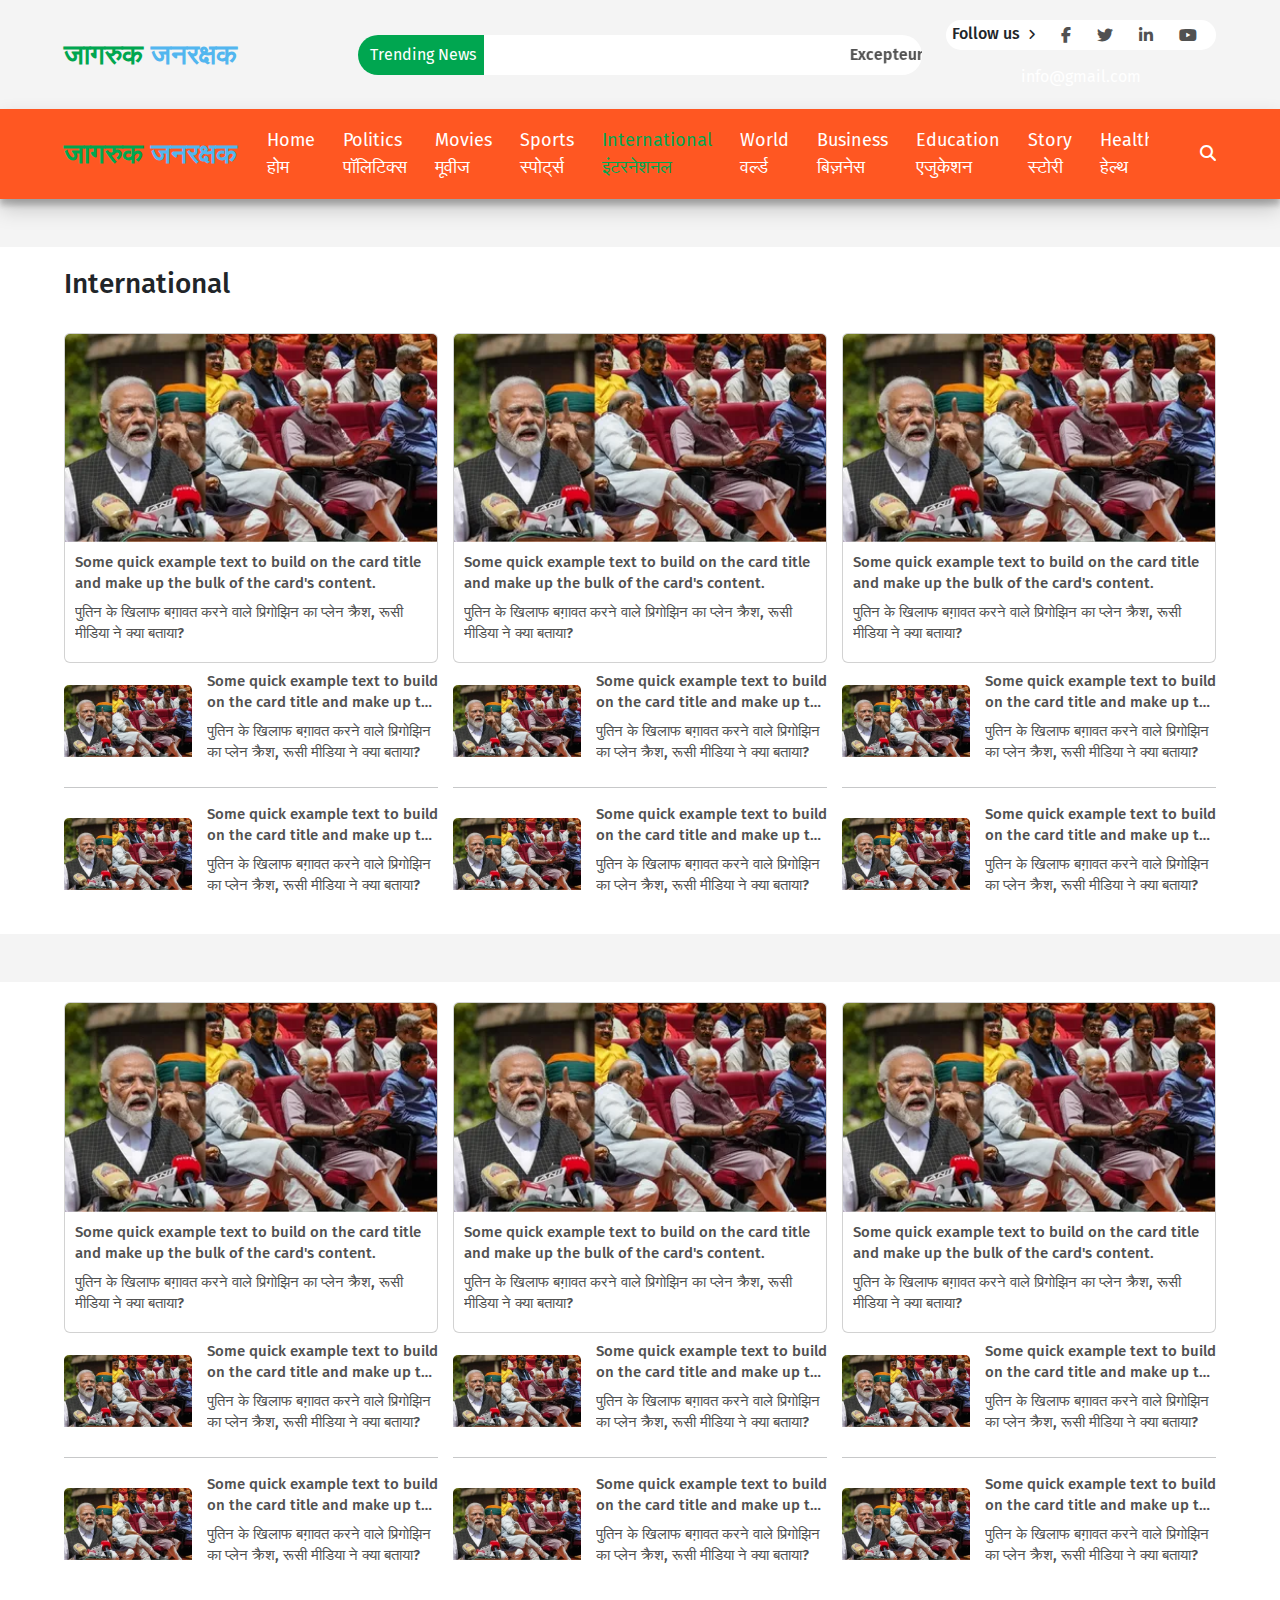
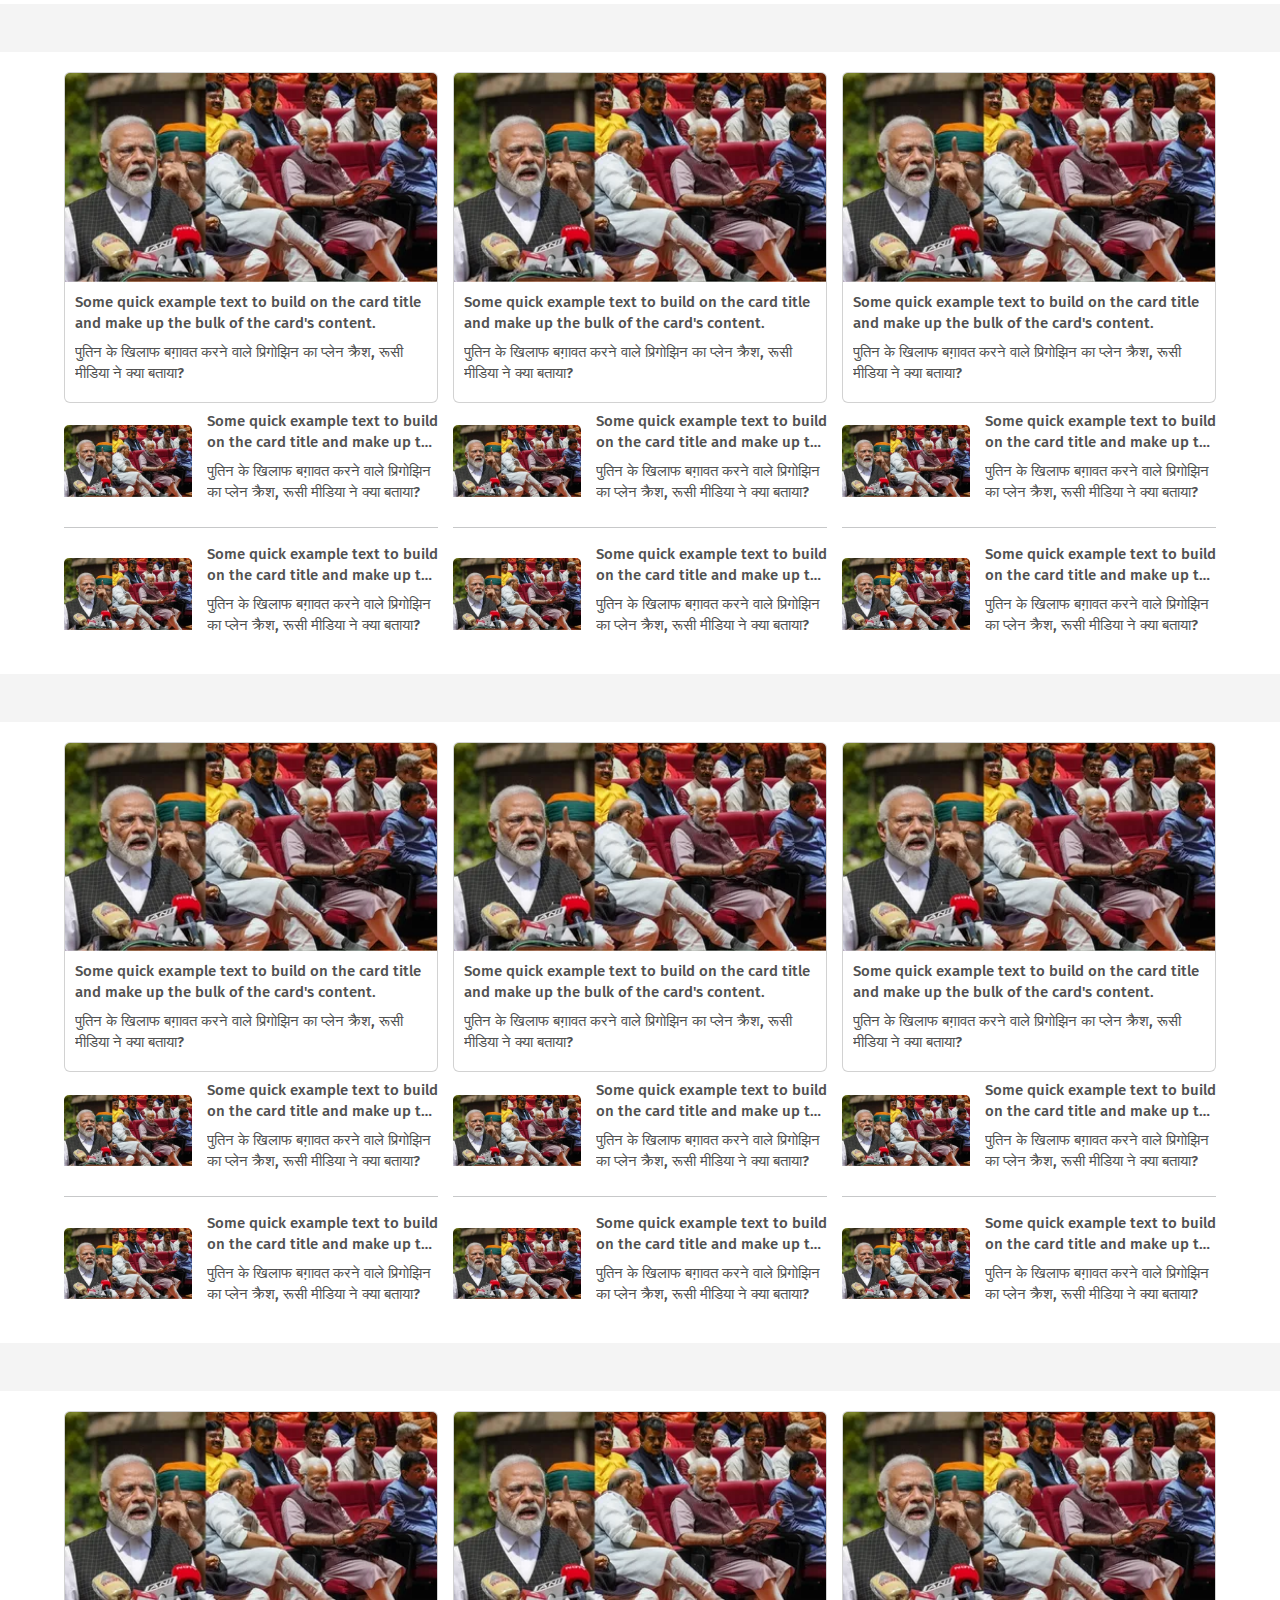
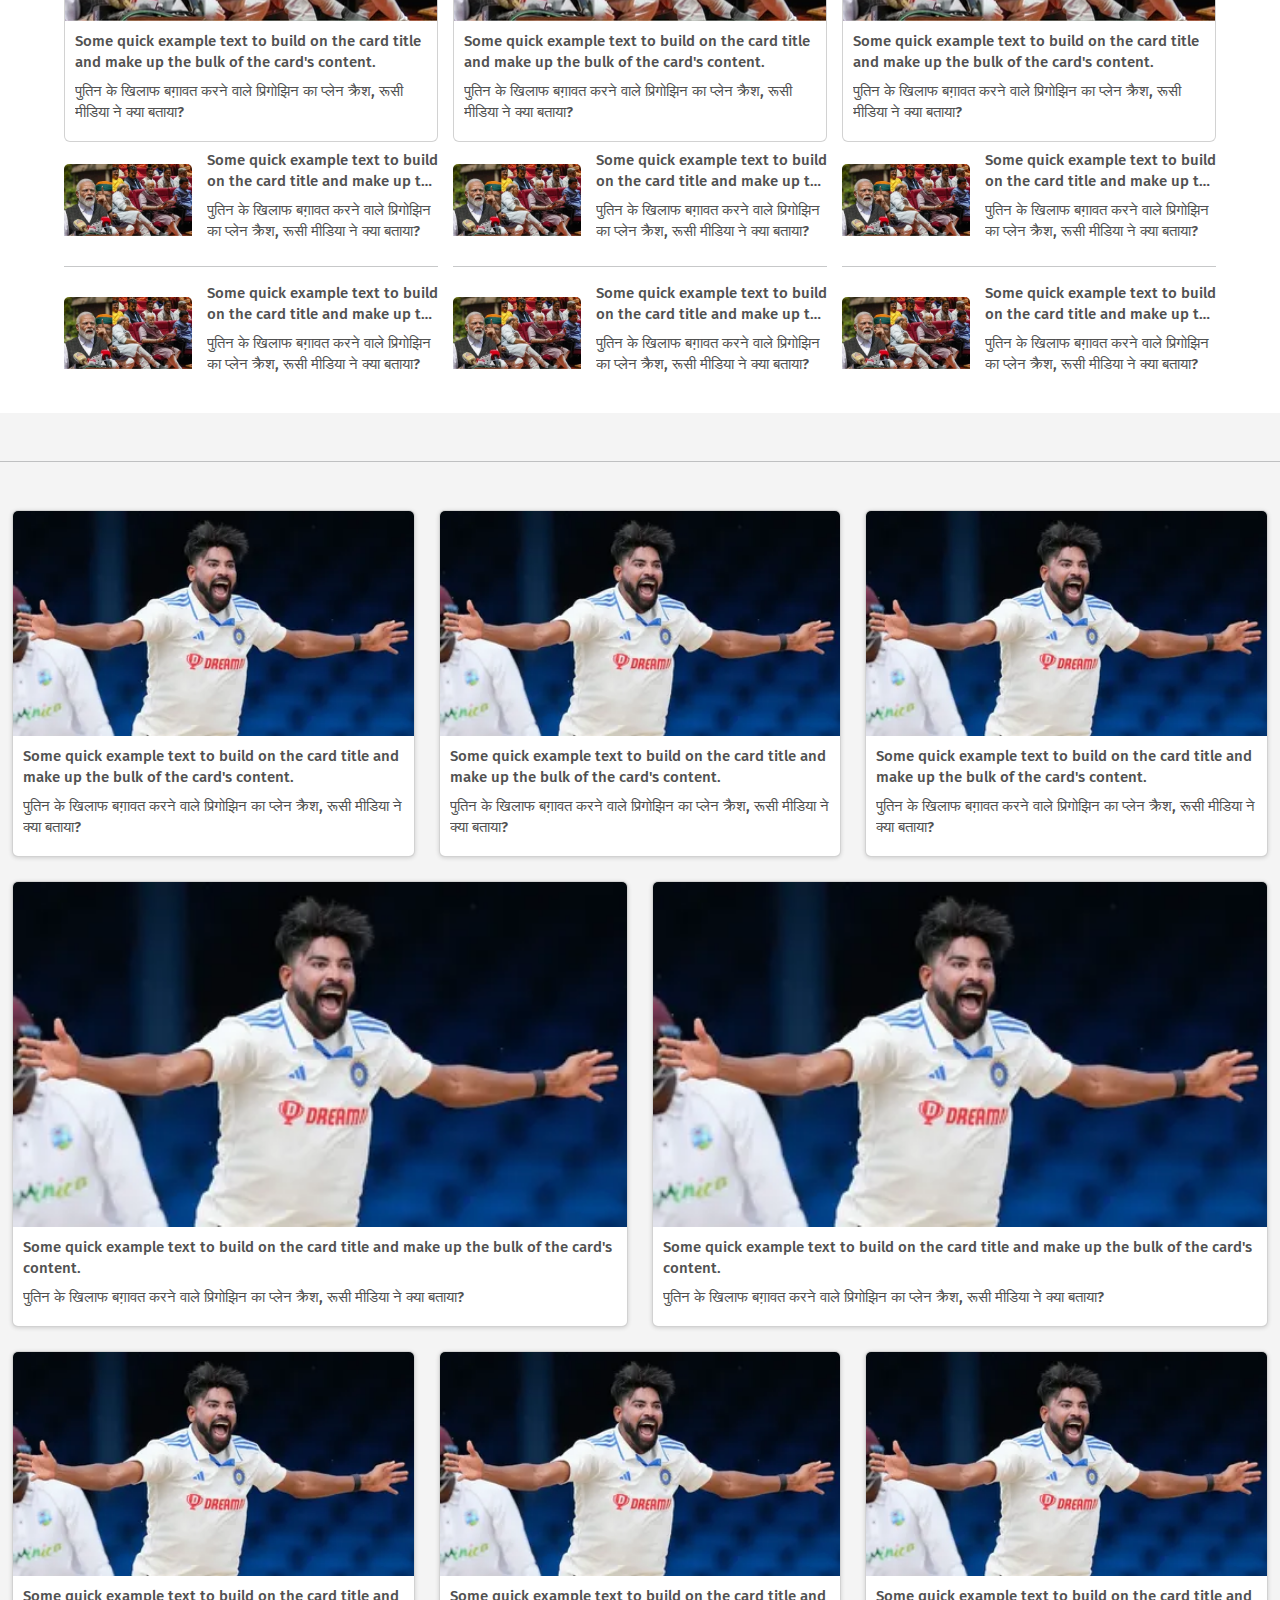
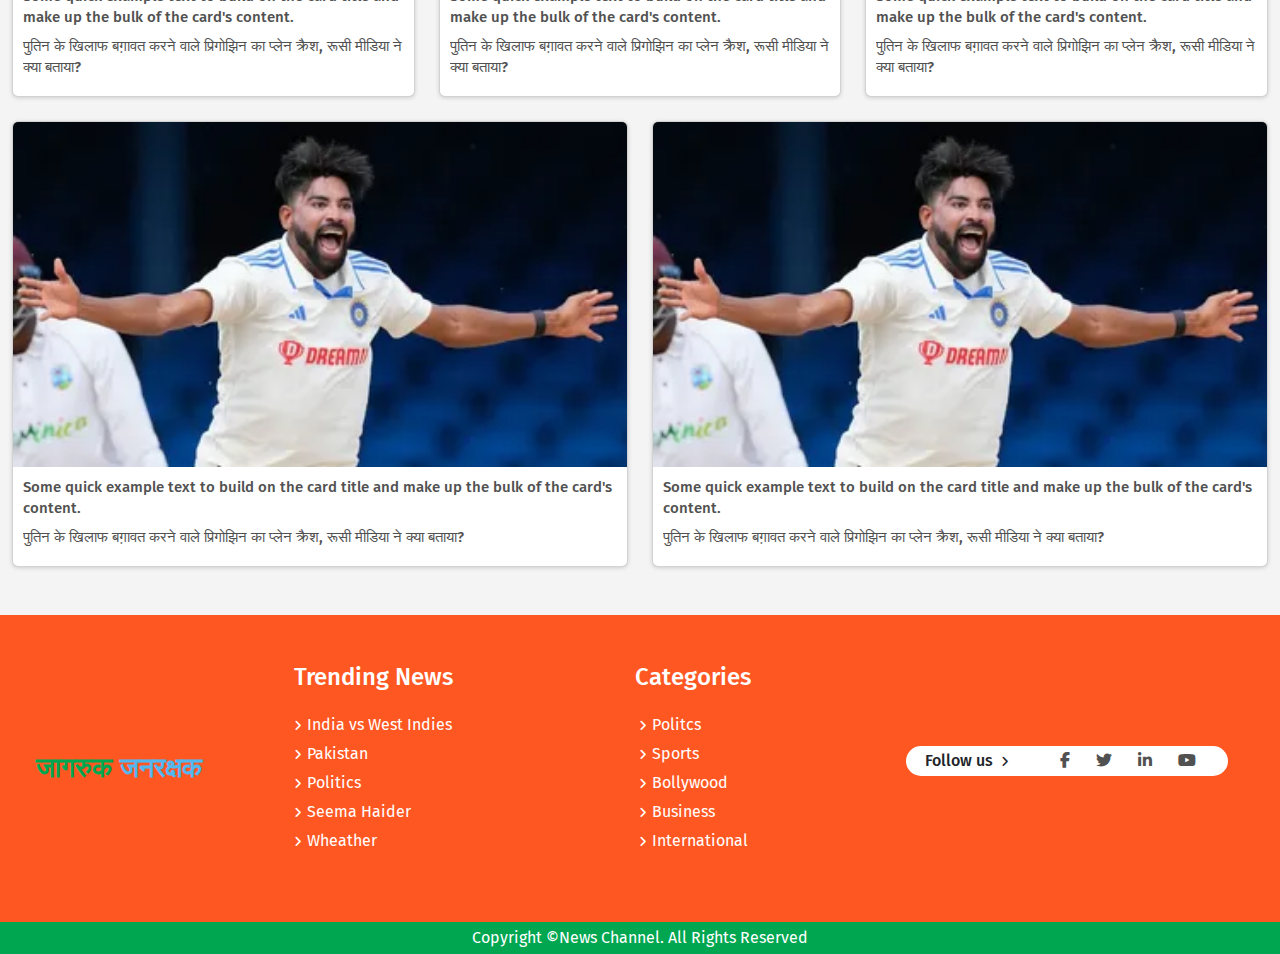
==== international/index.html @ 3f6443ce "first" ====
<!DOCTYPE html>
<html lang="en">
<head>
    <meta charset="UTF-8">
    <meta name="viewport" content="width=device-width, initial-scale=1.0">
    <title>Politics</title>

    <!-- Bootstrap CDN -->
    <link href="https://cdn.jsdelivr.net/npm/bootstrap@5.0.2/dist/css/bootstrap.min.css" rel="stylesheet">

    <!-- Fontawsome CDN -->
    <link rel="stylesheet" href="https://cdnjs.cloudflare.com/ajax/libs/font-awesome/6.4.0/css/all.min.css">

    <!-- Swipper CDN -->
    <link rel="stylesheet" href="https://unpkg.com/swiper@8.4.7/swiper-bundle.min.css">

    <link rel="stylesheet"
        href="https://fonts.googleapis.com/css2?family=Material+Symbols+Outlined:opsz,wght,FILL,GRAD@48,400,0,0" />

    <!-- Custome css -->
    <link rel="stylesheet" href="../css/style.css">
    <link rel="stylesheet" href="../css/responsive.css">
    <link rel="stylesheet" href="../css/project.css">
</head>
<body>
    <section class="upper-header-section d-none d-sm-block">
        <div class="container">
            <div class="row d-flex align-items-center">
                <div class="col-sm-6 col-lg-3">
                    <div class="news-logo ">
                        <!-- <a href="../index.html"><img src="../img/logo.webp" alt="logo"></a> -->
                        <a href="../index.html" class="d-flex"><h3 class="me-2" style="color: #00a650; font-weight: 900;">जागरुक</h3>
                            <h3 style="color: #52b6ef; font-weight: 900;">जनरक्षक</h3></a>
                    </div>
                </div>
                <div class="col-lg-6 d-none d-lg-block">
                    <div class="trending-news">
                        <div class="d-flex justify-content-between align-items-center breaking-news bg-white">
                            <div
                                class="d-flex flex-row flex-grow-1 flex-fill justify-content-center py-2 text-white px-1 news">
                                <span class="d-flex align-items-center">&nbsp;Trending News</span>
                            </div>

                            <marquee class="news-scroll" behavior="scroll" direction="left" onmouseover="this.stop();"
                                onmouseout="this.start();"> <a href="#">Excepteur sint occaecat cupidatat non proident,
                                    sunt in culpa qui officia deserunt mollit anim id est laborum. </a> <span
                                    class="dot"></span> <a href="#">Lorem ipsum dolor sit amet, consectetur adipiscing
                                    elit, sed do eiusmod tempor incididunt ut </a> <span class="dot"></span> <a
                                    href="#">Duis aute irure dolor in reprehenderit in voluptate velit esse </a>
                            </marquee>
                        </div>
                    </div>
                </div>
                <div class="col-sm-6 col-lg-3 text-center mt-4 mt-sm-0">
                    <div class="social-connect">
                        <h6>Follow us</h6>
                        <ul class="social-network p-0 list-unstyled">
                            <li><a href="#"><i class="fab fa-facebook-f"></i></a></li>
                            <li><a href="#"><i class="fab fa-twitter"></i></a></li>
                            <li><a href="#"><i class="fab fa-linkedin-in"></i></a></li>
                            <li><a href="#"><i class="fab fa-youtube"></i></a></li>
                        </ul>
                    </div>
                    <div class="contact-email">
                        <a href="#">info@gmail.com</a>
                    </div>
                </div>
            </div>
        </div>
    </section>

    <section class="navbar-section header-scrolled">
        <nav class="navbar navbar-expand-sm navbar-light py-1">
            <div class="container">
                <a class="navbar-brand news-logo d-flex" href="../index.html"><h3 class="me-2" style="color: #00a650; font-weight: 900;">जागरुक</h3>
                    <h3 style="color: #52b6ef; font-weight: 900;">जनरक्षक</h3></a>
                <div class="button-search">
                    <div class="search d-block d-sm-none me-4">
                        <i class="fa-solid fa-magnifying-glass"></i>
                    </div>
                    <button class="navbar-toggler" type="button" data-bs-toggle="collapse"
                        data-bs-target="#navbarSupportedContent" aria-controls="navbarSupportedContent"
                        aria-expanded="false" aria-label="Toggle navigation">
                        <i class="fa-solid fa-bars menu" id="menu" style="color: white;"></i>
                        <i class="fa-solid fa-xmark" id="cross" style="color: white; display: none;"></i>
                    </button>
                </div>
                <div class="collapse navbar-collapse overflow-hidden" id="navbarSupportedContent">
                    <ul class="navbar-nav me-sm-auto mb-2 mb-lg-0 align-items-center">
                        <li class="nav-item">
                            <a class="nav-link" aria-current="page" href="../index.html">Home <span>होम</span></a>
                        </li>
                        <li class="nav-item">
                            <a class="nav-link" href="../politics/index.html">Politics <span>पॉलिटिक्स</span></a>
                        </li>
                        <li class="nav-item">
                            <a class="nav-link" href="#">Movies <span>मूवीज</span></a>
                        </li>
                        <li class="nav-item">
                            <a class="nav-link" href="#">Sports <span>स्पोर्ट्स</span></a>
                        </li>
                        <li class="nav-item">
                            <a class="nav-link active" href="#">International <span>इंटरनेशनल </span></a>
                        </li>
                        <li class="nav-item">
                            <a class="nav-link" href="#">World <span>वर्ल्ड</span></a>
                        </li>
                        <li class="nav-item">
                            <a class="nav-link" href="#">Business <span>बिज़नेस</span></a>
                        </li>
                        <li class="nav-item">
                            <a class="nav-link" href="#">Education <span>एजुकेशन</span></a>
                        </li>
                        <li class="nav-item">
                            <a class="nav-link" href="#">Story <span>स्टोरी</span></a>
                        </li>
                        <li class="nav-item">
                            <a class="nav-link" href="#">Health <span>हेल्थ</span></a>
                        </li>
                    </ul>
                    <div class="search d-sm-block d-none">
                        <i class="fa-solid fa-magnifying-glass"></i>
                    </div>
                </div>
            </div>
        </nav>
        <div class="trending-news d-lg-none">
            <div class="d-flex justify-content-between align-items-center breaking-news bg-white">
                <div class="d-flex flex-row flex-grow-1 flex-fill justify-content-center py-2 text-white px-1 news">
                    <span class="d-flex align-items-center ms-0">&nbsp;Trending News</span>
                </div>

                <marquee class="news-scroll" behavior="scroll" direction="left" onmouseover="this.stop();"
                    onmouseout="this.start();"> <a href="#">Excepteur sint occaecat cupidatat non proident,
                        sunt in culpa qui officia deserunt mollit anim id est laborum. </a> <span class="dot"></span> <a
                        href="#">Lorem ipsum dolor sit amet, consectetur adipiscing
                        elit, sed do eiusmod tempor incididunt ut </a> <span class="dot"></span> <a href="#">Duis aute
                        irure dolor in reprehenderit in voluptate velit esse </a>
                </marquee>
            </div>
        </div>
    </section>

    <section class="trending-section my-5">
        <div class="container">
            <div class="row">
                <div class="col-12 mb-4 d-flex justify-content-between align-items-center">
                    <h3>International</h3>
                </div>
            </div>
            <div class="row">
                <div class="parent-card d-flex flex-column flex-sm-row">
                    <div class="child-card">
                        <div class="big-card card mb-2">
                            <a href="../politics/chandrayaan-3-a-stepping-stone-rover-lander-in-good-health-to-begin-tasks-soon-isro-chief-to-jagruk-janrakshak.html"><img src="../img/1690266487387_pm_modi_(3).webp" class="card-img-top" alt="...">
                                <div class="card-body ">
                                    <p class="card-text">Some quick example text to build on the card title and make up
                                        the
                                        bulk
                                        of the card's content.</p>
                                    <p class="card-text">पुतिन के खिलाफ बग़ावत करने वाले प्रिगोझिन का प्लेन क्रैश, रूसी
                                        मीडिया ने क्या बताया?</p>
                                </div>
                            </a>
                        </div>
                        <div class="small-card card">
                            <a href="#"><img src="../img/1690266487387_pm_modi_(3).webp" class="card-img-top"
                                    alt="..."></a>
                            <a href="#">
                                <div class="mycard-body ">
                                    <p class="card-text">Some quick example text to build on the card title and make up
                                        the
                                        bulk
                                        of the card's content.</p>
                                    <p class="card-text">पुतिन के खिलाफ बग़ावत करने वाले प्रिगोझिन का प्लेन क्रैश, रूसी
                                        मीडिया ने क्या बताया?</p>
                                </div>
                            </a>
                        </div>
                        <hr>
                        <div class="small-card card">
                            <a href="#"><img src="../img/1690266487387_pm_modi_(3).webp" class="card-img-top"
                                    alt="..."></a>
                            <a href="#">
                                <div class="mycard-body ">
                                    <p class="card-text">Some quick example text to build on the card title and make up
                                        the
                                        bulk
                                        of the card's content.</p>
                                    <p class="card-text">पुतिन के खिलाफ बग़ावत करने वाले प्रिगोझिन का प्लेन क्रैश, रूसी
                                        मीडिया ने क्या बताया?</p>
                                </div>
                            </a>
                        </div>
                    </div>
                    <div class="child-card mt-4 mt-sm-0">
                        <div class="big-card card mb-2">
                            <a href="#"><img src="../img/1690266487387_pm_modi_(3).webp" class="card-img-top img-fluid"
                                    alt="...">
                                <div class="card-body ">
                                    <p class="card-text">Some quick example text to build on the card title and make up
                                        the
                                        bulk
                                        of the card's content.</p>
                                    <p class="card-text">पुतिन के खिलाफ बग़ावत करने वाले प्रिगोझिन का प्लेन क्रैश, रूसी
                                        मीडिया ने क्या बताया?</p>
                                </div>
                            </a>
                        </div>
                        <div class="small-card card">
                            <a href="#"><img src="../img/1690266487387_pm_modi_(3).webp" class="card-img-top img-fluid"
                                    alt="..."></a>
                            <a href="#">
                                <div class="mycard-body ">
                                    <p class="card-text">Some quick example text to build on the card title and make up
                                        the
                                        bulk
                                        of the card's content.</p>
                                    <p class="card-text">पुतिन के खिलाफ बग़ावत करने वाले प्रिगोझिन का प्लेन क्रैश, रूसी
                                        मीडिया ने क्या बताया?</p>
                                </div>
                            </a>
                        </div>
                        <hr>
                        <div class="small-card card">
                            <a href="#"><img src="../img/1690266487387_pm_modi_(3).webp" class="card-img-top img-fluid"
                                    alt="..."></a>
                            <a href="#">
                                <div class="mycard-body ">
                                    <p class="card-text">Some quick example text to build on the card title and make up
                                        the
                                        bulk
                                        of the card's content.</p>
                                    <p class="card-text">पुतिन के खिलाफ बग़ावत करने वाले प्रिगोझिन का प्लेन क्रैश, रूसी
                                        मीडिया ने क्या बताया?</p>
                                </div>
                            </a>
                        </div>
                    </div>
                    <div class="child-card d-none d-xl-block">
                        <div class="big-card card mb-2">
                            <a href="#"><img src="../img/1690266487387_pm_modi_(3).webp" class="card-img-top img-fluid"
                                    alt="...">
                                <div class="card-body ">
                                    <p class="card-text">Some quick example text to build on the card title and make up
                                        the
                                        bulk
                                        of the card's content.</p>
                                    <p class="card-text">पुतिन के खिलाफ बग़ावत करने वाले प्रिगोझिन का प्लेन क्रैश, रूसी
                                        मीडिया ने क्या बताया?</p>
                                </div>
                            </a>
                        </div>
                        <div class="small-card card">
                            <a href="#"><img src="../img/1690266487387_pm_modi_(3).webp" class="card-img-top img-fluid"
                                    alt="..."></a>
                            <a href="#">
                                <div class="mycard-body ">
                                    <p class="card-text">Some quick example text to build on the card title and make up
                                        the
                                        bulk
                                        of the card's content.</p>
                                    <p class="card-text">पुतिन के खिलाफ बग़ावत करने वाले प्रिगोझिन का प्लेन क्रैश, रूसी
                                        मीडिया ने क्या बताया?</p>
                                </div>
                            </a>
                        </div>
                        <hr>
                        <div class="small-card card">
                            <a href="#"><img src="../img/1690266487387_pm_modi_(3).webp" class="card-img-top img-fluid"
                                    alt="..."></a>
                            <a href="#">
                                <div class="mycard-body ">
                                    <p class="card-text">Some quick example text to build on the card title and make up
                                        the
                                        bulk
                                        of the card's content.</p>
                                    <p class="card-text">पुतिन के खिलाफ बग़ावत करने वाले प्रिगोझिन का प्लेन क्रैश, रूसी
                                        मीडिया ने क्या बताया?</p>
                                </div>
                            </a>
                        </div>
                    </div>
                </div>
            </div>
        </div>
    </section>

    <section class="trending-section my-5">
        <div class="container">
            <div class="row">
                <div class="parent-card d-flex flex-column flex-sm-row">
                    <div class="child-card">
                        <div class="big-card card mb-2">
                            <a href="#"><img src="../img/1690266487387_pm_modi_(3).webp" class="card-img-top" alt="...">
                                <div class="card-body ">
                                    <p class="card-text">Some quick example text to build on the card title and make up
                                        the
                                        bulk
                                        of the card's content.</p>
                                    <p class="card-text">पुतिन के खिलाफ बग़ावत करने वाले प्रिगोझिन का प्लेन क्रैश, रूसी
                                        मीडिया ने क्या बताया?</p>
                                </div>
                            </a>
                        </div>
                        <div class="small-card card">
                            <a href="#"><img src="../img/1690266487387_pm_modi_(3).webp" class="card-img-top"
                                    alt="..."></a>
                            <a href="#">
                                <div class="mycard-body ">
                                    <p class="card-text">Some quick example text to build on the card title and make up
                                        the
                                        bulk
                                        of the card's content.</p>
                                    <p class="card-text">पुतिन के खिलाफ बग़ावत करने वाले प्रिगोझिन का प्लेन क्रैश, रूसी
                                        मीडिया ने क्या बताया?</p>
                                </div>
                            </a>
                        </div>
                        <hr>
                        <div class="small-card card">
                            <a href="#"><img src="../img/1690266487387_pm_modi_(3).webp" class="card-img-top"
                                    alt="..."></a>
                            <a href="#">
                                <div class="mycard-body ">
                                    <p class="card-text">Some quick example text to build on the card title and make up
                                        the
                                        bulk
                                        of the card's content.</p>
                                    <p class="card-text">पुतिन के खिलाफ बग़ावत करने वाले प्रिगोझिन का प्लेन क्रैश, रूसी
                                        मीडिया ने क्या बताया?</p>
                                </div>
                            </a>
                        </div>
                    </div>
                    <div class="child-card mt-4 mt-sm-0">
                        <div class="big-card card mb-2">
                            <a href="#"><img src="../img/1690266487387_pm_modi_(3).webp" class="card-img-top img-fluid"
                                    alt="...">
                                <div class="card-body ">
                                    <p class="card-text">Some quick example text to build on the card title and make up
                                        the
                                        bulk
                                        of the card's content.</p>
                                    <p class="card-text">पुतिन के खिलाफ बग़ावत करने वाले प्रिगोझिन का प्लेन क्रैश, रूसी
                                        मीडिया ने क्या बताया?</p>
                                </div>
                            </a>
                        </div>
                        <div class="small-card card">
                            <a href="#"><img src="../img/1690266487387_pm_modi_(3).webp" class="card-img-top img-fluid"
                                    alt="..."></a>
                            <a href="#">
                                <div class="mycard-body ">
                                    <p class="card-text">Some quick example text to build on the card title and make up
                                        the
                                        bulk
                                        of the card's content.</p>
                                    <p class="card-text">पुतिन के खिलाफ बग़ावत करने वाले प्रिगोझिन का प्लेन क्रैश, रूसी
                                        मीडिया ने क्या बताया?</p>
                                </div>
                            </a>
                        </div>
                        <hr>
                        <div class="small-card card">
                            <a href="#"><img src="../img/1690266487387_pm_modi_(3).webp" class="card-img-top img-fluid"
                                    alt="..."></a>
                            <a href="#">
                                <div class="mycard-body ">
                                    <p class="card-text">Some quick example text to build on the card title and make up
                                        the
                                        bulk
                                        of the card's content.</p>
                                    <p class="card-text">पुतिन के खिलाफ बग़ावत करने वाले प्रिगोझिन का प्लेन क्रैश, रूसी
                                        मीडिया ने क्या बताया?</p>
                                </div>
                            </a>
                        </div>
                    </div>
                    <div class="child-card d-none d-xl-block">
                        <div class="big-card card mb-2">
                            <a href="#"><img src="../img/1690266487387_pm_modi_(3).webp" class="card-img-top img-fluid"
                                    alt="...">
                                <div class="card-body ">
                                    <p class="card-text">Some quick example text to build on the card title and make up
                                        the
                                        bulk
                                        of the card's content.</p>
                                    <p class="card-text">पुतिन के खिलाफ बग़ावत करने वाले प्रिगोझिन का प्लेन क्रैश, रूसी
                                        मीडिया ने क्या बताया?</p>
                                </div>
                            </a>
                        </div>
                        <div class="small-card card">
                            <a href="#"><img src="../img/1690266487387_pm_modi_(3).webp" class="card-img-top img-fluid"
                                    alt="..."></a>
                            <a href="#">
                                <div class="mycard-body ">
                                    <p class="card-text">Some quick example text to build on the card title and make up
                                        the
                                        bulk
                                        of the card's content.</p>
                                    <p class="card-text">पुतिन के खिलाफ बग़ावत करने वाले प्रिगोझिन का प्लेन क्रैश, रूसी
                                        मीडिया ने क्या बताया?</p>
                                </div>
                            </a>
                        </div>
                        <hr>
                        <div class="small-card card">
                            <a href="#"><img src="../img/1690266487387_pm_modi_(3).webp" class="card-img-top img-fluid"
                                    alt="..."></a>
                            <a href="#">
                                <div class="mycard-body ">
                                    <p class="card-text">Some quick example text to build on the card title and make up
                                        the
                                        bulk
                                        of the card's content.</p>
                                    <p class="card-text">पुतिन के खिलाफ बग़ावत करने वाले प्रिगोझिन का प्लेन क्रैश, रूसी
                                        मीडिया ने क्या बताया?</p>
                                </div>
                            </a>
                        </div>
                    </div>
                </div>
            </div>
        </div>
    </section>

    <section class="trending-section my-5">
        <div class="container">
            <div class="row">
                <div class="parent-card d-flex flex-column flex-sm-row">
                    <div class="child-card">
                        <div class="big-card card mb-2">
                            <a href="#"><img src="../img/1690266487387_pm_modi_(3).webp" class="card-img-top" alt="...">
                                <div class="card-body ">
                                    <p class="card-text">Some quick example text to build on the card title and make up
                                        the
                                        bulk
                                        of the card's content.</p>
                                    <p class="card-text">पुतिन के खिलाफ बग़ावत करने वाले प्रिगोझिन का प्लेन क्रैश, रूसी
                                        मीडिया ने क्या बताया?</p>
                                </div>
                            </a>
                        </div>
                        <div class="small-card card">
                            <a href="#"><img src="../img/1690266487387_pm_modi_(3).webp" class="card-img-top"
                                    alt="..."></a>
                            <a href="#">
                                <div class="mycard-body ">
                                    <p class="card-text">Some quick example text to build on the card title and make up
                                        the
                                        bulk
                                        of the card's content.</p>
                                    <p class="card-text">पुतिन के खिलाफ बग़ावत करने वाले प्रिगोझिन का प्लेन क्रैश, रूसी
                                        मीडिया ने क्या बताया?</p>
                                </div>
                            </a>
                        </div>
                        <hr>
                        <div class="small-card card">
                            <a href="#"><img src="../img/1690266487387_pm_modi_(3).webp" class="card-img-top"
                                    alt="..."></a>
                            <a href="#">
                                <div class="mycard-body ">
                                    <p class="card-text">Some quick example text to build on the card title and make up
                                        the
                                        bulk
                                        of the card's content.</p>
                                    <p class="card-text">पुतिन के खिलाफ बग़ावत करने वाले प्रिगोझिन का प्लेन क्रैश, रूसी
                                        मीडिया ने क्या बताया?</p>
                                </div>
                            </a>
                        </div>
                    </div>
                    <div class="child-card mt-4 mt-sm-0">
                        <div class="big-card card mb-2">
                            <a href="#"><img src="../img/1690266487387_pm_modi_(3).webp" class="card-img-top img-fluid"
                                    alt="...">
                                <div class="card-body ">
                                    <p class="card-text">Some quick example text to build on the card title and make up
                                        the
                                        bulk
                                        of the card's content.</p>
                                    <p class="card-text">पुतिन के खिलाफ बग़ावत करने वाले प्रिगोझिन का प्लेन क्रैश, रूसी
                                        मीडिया ने क्या बताया?</p>
                                </div>
                            </a>
                        </div>
                        <div class="small-card card">
                            <a href="#"><img src="../img/1690266487387_pm_modi_(3).webp" class="card-img-top img-fluid"
                                    alt="..."></a>
                            <a href="#">
                                <div class="mycard-body ">
                                    <p class="card-text">Some quick example text to build on the card title and make up
                                        the
                                        bulk
                                        of the card's content.</p>
                                    <p class="card-text">पुतिन के खिलाफ बग़ावत करने वाले प्रिगोझिन का प्लेन क्रैश, रूसी
                                        मीडिया ने क्या बताया?</p>
                                </div>
                            </a>
                        </div>
                        <hr>
                        <div class="small-card card">
                            <a href="#"><img src="../img/1690266487387_pm_modi_(3).webp" class="card-img-top img-fluid"
                                    alt="..."></a>
                            <a href="#">
                                <div class="mycard-body ">
                                    <p class="card-text">Some quick example text to build on the card title and make up
                                        the
                                        bulk
                                        of the card's content.</p>
                                    <p class="card-text">पुतिन के खिलाफ बग़ावत करने वाले प्रिगोझिन का प्लेन क्रैश, रूसी
                                        मीडिया ने क्या बताया?</p>
                                </div>
                            </a>
                        </div>
                    </div>
                    <div class="child-card d-none d-xl-block">
                        <div class="big-card card mb-2">
                            <a href="#"><img src="../img/1690266487387_pm_modi_(3).webp" class="card-img-top img-fluid"
                                    alt="...">
                                <div class="card-body ">
                                    <p class="card-text">Some quick example text to build on the card title and make up
                                        the
                                        bulk
                                        of the card's content.</p>
                                    <p class="card-text">पुतिन के खिलाफ बग़ावत करने वाले प्रिगोझिन का प्लेन क्रैश, रूसी
                                        मीडिया ने क्या बताया?</p>
                                </div>
                            </a>
                        </div>
                        <div class="small-card card">
                            <a href="#"><img src="../img/1690266487387_pm_modi_(3).webp" class="card-img-top img-fluid"
                                    alt="..."></a>
                            <a href="#">
                                <div class="mycard-body ">
                                    <p class="card-text">Some quick example text to build on the card title and make up
                                        the
                                        bulk
                                        of the card's content.</p>
                                    <p class="card-text">पुतिन के खिलाफ बग़ावत करने वाले प्रिगोझिन का प्लेन क्रैश, रूसी
                                        मीडिया ने क्या बताया?</p>
                                </div>
                            </a>
                        </div>
                        <hr>
                        <div class="small-card card">
                            <a href="#"><img src="../img/1690266487387_pm_modi_(3).webp" class="card-img-top img-fluid"
                                    alt="..."></a>
                            <a href="#">
                                <div class="mycard-body ">
                                    <p class="card-text">Some quick example text to build on the card title and make up
                                        the
                                        bulk
                                        of the card's content.</p>
                                    <p class="card-text">पुतिन के खिलाफ बग़ावत करने वाले प्रिगोझिन का प्लेन क्रैश, रूसी
                                        मीडिया ने क्या बताया?</p>
                                </div>
                            </a>
                        </div>
                    </div>
                </div>
            </div>
        </div>
    </section>

    <section class="trending-section my-5">
        <div class="container">
            <div class="row">
                <div class="parent-card d-flex flex-column flex-sm-row">
                    <div class="child-card">
                        <div class="big-card card mb-2">
                            <a href="#"><img src="../img/1690266487387_pm_modi_(3).webp" class="card-img-top" alt="...">
                                <div class="card-body ">
                                    <p class="card-text">Some quick example text to build on the card title and make up
                                        the
                                        bulk
                                        of the card's content.</p>
                                    <p class="card-text">पुतिन के खिलाफ बग़ावत करने वाले प्रिगोझिन का प्लेन क्रैश, रूसी
                                        मीडिया ने क्या बताया?</p>
                                </div>
                            </a>
                        </div>
                        <div class="small-card card">
                            <a href="#"><img src="../img/1690266487387_pm_modi_(3).webp" class="card-img-top"
                                    alt="..."></a>
                            <a href="#">
                                <div class="mycard-body ">
                                    <p class="card-text">Some quick example text to build on the card title and make up
                                        the
                                        bulk
                                        of the card's content.</p>
                                    <p class="card-text">पुतिन के खिलाफ बग़ावत करने वाले प्रिगोझिन का प्लेन क्रैश, रूसी
                                        मीडिया ने क्या बताया?</p>
                                </div>
                            </a>
                        </div>
                        <hr>
                        <div class="small-card card">
                            <a href="#"><img src="../img/1690266487387_pm_modi_(3).webp" class="card-img-top"
                                    alt="..."></a>
                            <a href="#">
                                <div class="mycard-body ">
                                    <p class="card-text">Some quick example text to build on the card title and make up
                                        the
                                        bulk
                                        of the card's content.</p>
                                    <p class="card-text">पुतिन के खिलाफ बग़ावत करने वाले प्रिगोझिन का प्लेन क्रैश, रूसी
                                        मीडिया ने क्या बताया?</p>
                                </div>
                            </a>
                        </div>
                    </div>
                    <div class="child-card mt-4 mt-sm-0">
                        <div class="big-card card mb-2">
                            <a href="#"><img src="../img/1690266487387_pm_modi_(3).webp" class="card-img-top img-fluid"
                                    alt="...">
                                <div class="card-body ">
                                    <p class="card-text">Some quick example text to build on the card title and make up
                                        the
                                        bulk
                                        of the card's content.</p>
                                    <p class="card-text">पुतिन के खिलाफ बग़ावत करने वाले प्रिगोझिन का प्लेन क्रैश, रूसी
                                        मीडिया ने क्या बताया?</p>
                                </div>
                            </a>
                        </div>
                        <div class="small-card card">
                            <a href="#"><img src="../img/1690266487387_pm_modi_(3).webp" class="card-img-top img-fluid"
                                    alt="..."></a>
                            <a href="#">
                                <div class="mycard-body ">
                                    <p class="card-text">Some quick example text to build on the card title and make up
                                        the
                                        bulk
                                        of the card's content.</p>
                                    <p class="card-text">पुतिन के खिलाफ बग़ावत करने वाले प्रिगोझिन का प्लेन क्रैश, रूसी
                                        मीडिया ने क्या बताया?</p>
                                </div>
                            </a>
                        </div>
                        <hr>
                        <div class="small-card card">
                            <a href="#"><img src="../img/1690266487387_pm_modi_(3).webp" class="card-img-top img-fluid"
                                    alt="..."></a>
                            <a href="#">
                                <div class="mycard-body ">
                                    <p class="card-text">Some quick example text to build on the card title and make up
                                        the
                                        bulk
                                        of the card's content.</p>
                                    <p class="card-text">पुतिन के खिलाफ बग़ावत करने वाले प्रिगोझिन का प्लेन क्रैश, रूसी
                                        मीडिया ने क्या बताया?</p>
                                </div>
                            </a>
                        </div>
                    </div>
                    <div class="child-card d-none d-xl-block">
                        <div class="big-card card mb-2">
                            <a href="#"><img src="../img/1690266487387_pm_modi_(3).webp" class="card-img-top img-fluid"
                                    alt="...">
                                <div class="card-body ">
                                    <p class="card-text">Some quick example text to build on the card title and make up
                                        the
                                        bulk
                                        of the card's content.</p>
                                    <p class="card-text">पुतिन के खिलाफ बग़ावत करने वाले प्रिगोझिन का प्लेन क्रैश, रूसी
                                        मीडिया ने क्या बताया?</p>
                                </div>
                            </a>
                        </div>
                        <div class="small-card card">
                            <a href="#"><img src="../img/1690266487387_pm_modi_(3).webp" class="card-img-top img-fluid"
                                    alt="..."></a>
                            <a href="#">
                                <div class="mycard-body ">
                                    <p class="card-text">Some quick example text to build on the card title and make up
                                        the
                                        bulk
                                        of the card's content.</p>
                                    <p class="card-text">पुतिन के खिलाफ बग़ावत करने वाले प्रिगोझिन का प्लेन क्रैश, रूसी
                                        मीडिया ने क्या बताया?</p>
                                </div>
                            </a>
                        </div>
                        <hr>
                        <div class="small-card card">
                            <a href="#"><img src="../img/1690266487387_pm_modi_(3).webp" class="card-img-top img-fluid"
                                    alt="..."></a>
                            <a href="#">
                                <div class="mycard-body ">
                                    <p class="card-text">Some quick example text to build on the card title and make up
                                        the
                                        bulk
                                        of the card's content.</p>
                                    <p class="card-text">पुतिन के खिलाफ बग़ावत करने वाले प्रिगोझिन का प्लेन क्रैश, रूसी
                                        मीडिया ने क्या बताया?</p>
                                </div>
                            </a>
                        </div>
                    </div>
                </div>
            </div>
        </div>
    </section>

    <section class="trending-section my-5">
        <div class="container">
            <div class="row">
                <div class="parent-card d-flex flex-column flex-sm-row">
                    <div class="child-card">
                        <div class="big-card card mb-2">
                            <a href="#"><img src="../img/1690266487387_pm_modi_(3).webp" class="card-img-top" alt="...">
                                <div class="card-body ">
                                    <p class="card-text">Some quick example text to build on the card title and make up
                                        the
                                        bulk
                                        of the card's content.</p>
                                    <p class="card-text">पुतिन के खिलाफ बग़ावत करने वाले प्रिगोझिन का प्लेन क्रैश, रूसी
                                        मीडिया ने क्या बताया?</p>
                                </div>
                            </a>
                        </div>
                        <div class="small-card card">
                            <a href="#"><img src="../img/1690266487387_pm_modi_(3).webp" class="card-img-top"
                                    alt="..."></a>
                            <a href="#">
                                <div class="mycard-body ">
                                    <p class="card-text">Some quick example text to build on the card title and make up
                                        the
                                        bulk
                                        of the card's content.</p>
                                    <p class="card-text">पुतिन के खिलाफ बग़ावत करने वाले प्रिगोझिन का प्लेन क्रैश, रूसी
                                        मीडिया ने क्या बताया?</p>
                                </div>
                            </a>
                        </div>
                        <hr>
                        <div class="small-card card">
                            <a href="#"><img src="../img/1690266487387_pm_modi_(3).webp" class="card-img-top"
                                    alt="..."></a>
                            <a href="#">
                                <div class="mycard-body ">
                                    <p class="card-text">Some quick example text to build on the card title and make up
                                        the
                                        bulk
                                        of the card's content.</p>
                                    <p class="card-text">पुतिन के खिलाफ बग़ावत करने वाले प्रिगोझिन का प्लेन क्रैश, रूसी
                                        मीडिया ने क्या बताया?</p>
                                </div>
                            </a>
                        </div>
                    </div>
                    <div class="child-card mt-4 mt-sm-0">
                        <div class="big-card card mb-2">
                            <a href="#"><img src="../img/1690266487387_pm_modi_(3).webp" class="card-img-top img-fluid"
                                    alt="...">
                                <div class="card-body ">
                                    <p class="card-text">Some quick example text to build on the card title and make up
                                        the
                                        bulk
                                        of the card's content.</p>
                                    <p class="card-text">पुतिन के खिलाफ बग़ावत करने वाले प्रिगोझिन का प्लेन क्रैश, रूसी
                                        मीडिया ने क्या बताया?</p>
                                </div>
                            </a>
                        </div>
                        <div class="small-card card">
                            <a href="#"><img src="../img/1690266487387_pm_modi_(3).webp" class="card-img-top img-fluid"
                                    alt="..."></a>
                            <a href="#">
                                <div class="mycard-body ">
                                    <p class="card-text">Some quick example text to build on the card title and make up
                                        the
                                        bulk
                                        of the card's content.</p>
                                    <p class="card-text">पुतिन के खिलाफ बग़ावत करने वाले प्रिगोझिन का प्लेन क्रैश, रूसी
                                        मीडिया ने क्या बताया?</p>
                                </div>
                            </a>
                        </div>
                        <hr>
                        <div class="small-card card">
                            <a href="#"><img src="../img/1690266487387_pm_modi_(3).webp" class="card-img-top img-fluid"
                                    alt="..."></a>
                            <a href="#">
                                <div class="mycard-body ">
                                    <p class="card-text">Some quick example text to build on the card title and make up
                                        the
                                        bulk
                                        of the card's content.</p>
                                    <p class="card-text">पुतिन के खिलाफ बग़ावत करने वाले प्रिगोझिन का प्लेन क्रैश, रूसी
                                        मीडिया ने क्या बताया?</p>
                                </div>
                            </a>
                        </div>
                    </div>
                    <div class="child-card d-none d-xl-block">
                        <div class="big-card card mb-2">
                            <a href="#"><img src="../img/1690266487387_pm_modi_(3).webp" class="card-img-top img-fluid"
                                    alt="...">
                                <div class="card-body ">
                                    <p class="card-text">Some quick example text to build on the card title and make up
                                        the
                                        bulk
                                        of the card's content.</p>
                                    <p class="card-text">पुतिन के खिलाफ बग़ावत करने वाले प्रिगोझिन का प्लेन क्रैश, रूसी
                                        मीडिया ने क्या बताया?</p>
                                </div>
                            </a>
                        </div>
                        <div class="small-card card">
                            <a href="#"><img src="../img/1690266487387_pm_modi_(3).webp" class="card-img-top img-fluid"
                                    alt="..."></a>
                            <a href="#">
                                <div class="mycard-body ">
                                    <p class="card-text">Some quick example text to build on the card title and make up
                                        the
                                        bulk
                                        of the card's content.</p>
                                    <p class="card-text">पुतिन के खिलाफ बग़ावत करने वाले प्रिगोझिन का प्लेन क्रैश, रूसी
                                        मीडिया ने क्या बताया?</p>
                                </div>
                            </a>
                        </div>
                        <hr>
                        <div class="small-card card">
                            <a href="#"><img src="../img/1690266487387_pm_modi_(3).webp" class="card-img-top img-fluid"
                                    alt="..."></a>
                            <a href="#">
                                <div class="mycard-body ">
                                    <p class="card-text">Some quick example text to build on the card title and make up
                                        the
                                        bulk
                                        of the card's content.</p>
                                    <p class="card-text">पुतिन के खिलाफ बग़ावत करने वाले प्रिगोझिन का प्लेन क्रैश, रूसी
                                        मीडिया ने क्या बताया?</p>
                                </div>
                            </a>
                        </div>
                    </div>
                </div>
            </div>
        </div>
    </section>

    <hr class="my-5">
    <section class="cards-section">
        <div class="container-fluid">
            <div class="row">
                <div class="col-sm-6 col-lg-4 mb-4">
                    <a href="#">
                        <div class="card">
                            <img src="../img/1690232954392_siraj_vs_wi_.webp" class="card-img-top" alt="...">
                            <div class="card-body ">
                                <p class="card-text">Some quick example text to build on the card title and make up the
                                    bulk
                                    of the card's content.</p>
                                    <p class="card-text">पुतिन के खिलाफ बग़ावत करने वाले प्रिगोझिन का प्लेन क्रैश, रूसी
                                        मीडिया ने क्या बताया?</p>
                            </div>
                        </div>
                    </a>
                </div>
                <div class="col-sm-6 col-lg-4 mb-4">
                    <a href="#">
                        <div class="card">
                            <img src="../img/1690232954392_siraj_vs_wi_.webp" class="card-img-top" alt="...">
                            <div class="card-body ">
                                <p class="card-text">Some quick example text to build on the card title and make up the
                                    bulk
                                    of the card's content.</p>
                                    <p class="card-text">पुतिन के खिलाफ बग़ावत करने वाले प्रिगोझिन का प्लेन क्रैश, रूसी
                                        मीडिया ने क्या बताया?</p>
                            </div>
                        </div>
                    </a>
                </div>
                <div class="col-sm-6 col-lg-4 mb-4">
                    <a href="#">
                        <div class="card">
                            <img src="../img/1690232954392_siraj_vs_wi_.webp" class="card-img-top" alt="...">
                            <div class="card-body ">
                                <p class="card-text">Some quick example text to build on the card title and make up the
                                    bulk
                                    of the card's content.</p>
                                    <p class="card-text">पुतिन के खिलाफ बग़ावत करने वाले प्रिगोझिन का प्लेन क्रैश, रूसी
                                        मीडिया ने क्या बताया?</p>
                            </div>
                        </div>
                    </a>
                </div>
                <div class="col-sm-6 mb-4">
                    <a href="#">
                        <div class="card">
                            <img src="../img/1690232954392_siraj_vs_wi_.webp" class="card-img-top" alt="...">
                            <div class="card-body ">
                                <p class="card-text">Some quick example text to build on the card title and make up the
                                    bulk
                                    of the card's content.</p>
                                    <p class="card-text">पुतिन के खिलाफ बग़ावत करने वाले प्रिगोझिन का प्लेन क्रैश, रूसी
                                        मीडिया ने क्या बताया?</p>
                            </div>
                        </div>
                    </a>
                </div>
                <div class="col-sm-6  mb-4">
                    <a href="#">
                        <div class="card">
                            <img src="../img/1690232954392_siraj_vs_wi_.webp" class="card-img-top" alt="...">
                            <div class="card-body ">
                                <p class="card-text">Some quick example text to build on the card title and make up the
                                    bulk
                                    of the card's content.</p>
                                    <p class="card-text">पुतिन के खिलाफ बग़ावत करने वाले प्रिगोझिन का प्लेन क्रैश, रूसी
                                        मीडिया ने क्या बताया?</p>
                            </div>
                        </div>
                    </a>
                </div>
                <div class="col-sm-6 col-lg-4 mb-4">
                    <a href="#">
                        <div class="card">
                            <img src="../img/1690232954392_siraj_vs_wi_.webp" class="card-img-top" alt="...">
                            <div class="card-body ">
                                <p class="card-text">Some quick example text to build on the card title and make up the
                                    bulk
                                    of the card's content.</p>
                                    <p class="card-text">पुतिन के खिलाफ बग़ावत करने वाले प्रिगोझिन का प्लेन क्रैश, रूसी
                                        मीडिया ने क्या बताया?</p>
                            </div>
                        </div>
                    </a>
                </div>
                <div class="col-sm-6 col-lg-4 mb-4">
                    <a href="#">
                        <div class="card">
                            <img src="../img/1690232954392_siraj_vs_wi_.webp" class="card-img-top" alt="...">
                            <div class="card-body ">
                                <p class="card-text">Some quick example text to build on the card title and make up the
                                    bulk
                                    of the card's content.</p>
                                    <p class="card-text">पुतिन के खिलाफ बग़ावत करने वाले प्रिगोझिन का प्लेन क्रैश, रूसी
                                        मीडिया ने क्या बताया?</p>
                            </div>
                        </div>
                    </a>
                </div>
                <div class="col-sm-6 col-lg-4 mb-4">
                    <a href="#">
                        <div class="card">
                            <img src="../img/1690232954392_siraj_vs_wi_.webp" class="card-img-top" alt="...">
                            <div class="card-body ">
                                <p class="card-text">Some quick example text to build on the card title and make up the
                                    bulk
                                    of the card's content.</p>
                                    <p class="card-text">पुतिन के खिलाफ बग़ावत करने वाले प्रिगोझिन का प्लेन क्रैश, रूसी
                                        मीडिया ने क्या बताया?</p>
                            </div>
                        </div>
                    </a>
                </div>
                <div class="col-sm-6 mb-4">
                    <a href="#">
                        <div class="card">
                            <img src="../img/1690232954392_siraj_vs_wi_.webp" class="card-img-top" alt="...">
                            <div class="card-body ">
                                <p class="card-text">Some quick example text to build on the card title and make up the
                                    bulk
                                    of the card's content.</p>
                                    <p class="card-text">पुतिन के खिलाफ बग़ावत करने वाले प्रिगोझिन का प्लेन क्रैश, रूसी
                                        मीडिया ने क्या बताया?</p>
                            </div>
                        </div>
                    </a>
                </div>
                <div class="col-sm-6  mb-4">
                    <a href="#">
                        <div class="card">
                            <img src="../img/1690232954392_siraj_vs_wi_.webp" class="card-img-top" alt="...">
                            <div class="card-body ">
                                <p class="card-text">Some quick example text to build on the card title and make up the
                                    bulk
                                    of the card's content.</p>
                                    <p class="card-text">पुतिन के खिलाफ बग़ावत करने वाले प्रिगोझिन का प्लेन क्रैश, रूसी
                                        मीडिया ने क्या बताया?</p>
                            </div>
                        </div>
                    </a>
                </div>
            </div>
        </div>
    </section>

    
    
    

    <!-- Footer section start -->
    <section class="footer_wrapper mt-4 mb-md-0 text-center text-sm-start">
        <div class="footer-section py-5">
            <div class="container px-5 px-lg-0">
                <div class="row m-0 align-items-center justify-content-center ">
                    <div class="col-lg-2 col-sm-12 mb-5 mb-lg-0 d-flex justify-content-center">
                        <div class=" news-logo ms-0 ms-sm-4 ">
                            <a href="../index.html" class="d-flex"><h3 class="me-2" style="color: #00a650; font-weight: 900;">जागरुक</h3>
                                <h3 style="color: #52b6ef; font-weight: 900;">जनरक्षक</h3></a>
                        </div>
                    </div>
                    <div
                        class="col-lg-3 col-sm-6  my-3 my-lg-0 order-4 order-lg-0 d-flex flex-column align-items-center">
                        <h4 class="mb-3">Trending News</h4>
                        <ul class="link-widget p-0 list-unstyled ">
                            <li><a href="#">India vs West Indies</a></li>
                            <li><a href="#">Pakistan</a></li>
                            <li><a href="#">Politics</a></li>
                            <li><a href="#">Seema Haider</a></li>
                            <li><a href="#">Wheather</a></li>
                        </ul>
                    </div>
                    <div
                        class="col-lg-3 col-sm-6  my-3 my-lg-0 order-3 order-lg-0 d-flex flex-column align-items-center">
                        <h4 class="mb-3">Categories</h4>
                        <ul class="link-widget p-0 list-unstyled">
                            <li><a href="#">Politcs</a></li>
                            <li><a href="#">Sports</a></li>
                            <li><a href="#">Bollywood</a></li>
                            <li><a href="#">Business</a></li>
                            <li><a href="#">International</a></li>
                        </ul>
                    </div>
                    <div class="col-lg-4 col-sm-12 d-flex justify-content-center">
                        <div class="social-connect d-flex align-items-center">
                            <h6 class="mb-0">Follow us</h6>
                            <ul class="social-network p-0 mb-0 list-unstyled">
                                <li><a href="#"><i class="fab fa-facebook-f"></i></a></li>
                                <li><a href="#"><i class="fab fa-twitter"></i></a></li>
                                <li><a href="#"><i class="fab fa-linkedin-in"></i></a></li>
                                <li><a href="#"><i class="fab fa-youtube"></i></a></li>
                            </ul>
                        </div>
                    </div>
                </div>
            </div>
        </div>
        <div class="container-fluid copyright-section d-flex py-1 justify-content-center">
            <p class="m-0">Copyright <a href="#" class="text-decoration-none"> &copy;News Channel.</a> All Rights
                Reserved</p>
        </div>
    </section>
    <!-- Footer section end -->

    <!-- Bootstrap CDN -->
    <script src="https://cdnjs.cloudflare.com/ajax/libs/bootstrap/5.3.0/js/bootstrap.min.js"></script>

    <!-- Swipper JS CDN -->
    <script src="https://unpkg.com/swiper@8.4.7/swiper-bundle.min.js"></script>

    <script src="../script.js"></script>
</body>
</html>
---- css/style.css ----
@import url('https://fonts.googleapis.com/css2?family=Fira+Sans:wght@100;200;300;400;500;600;700;800;900&display=swap');

* {
    margin: 0;
    padding: 0;
    box-sizing: border-box;
    text-decoration: none;
    outline: none;
}

:root {
    --primary-color: #d90000;
    --secondry-color: #002765;
    --dark-color: #515151;
    --text-white: #fff;
    --hover-primary: #f41f1f;
    --hover-secondry: #053f9e;

    /* Font Family */
    --primary-font: 'Fira Sans', sans-serif;
}

body,
html {
    font-family: var(--primary-font);
    scroll-behavior: smooth;
    background-color: #f4f4f4;
}
body.active{
    overflow-y: hidden;
}
a,
a:active,
a:hover,
a:focus,
button {
    text-decoration: none;
    outline: none;
}

::-webkit-scrollbar {
    width: 5px;
}

::-webkit-scrollbar-track {
    background-color: var(#fff);
}

::-webkit-scrollbar-thumb {
    background-color: #0000007a;
}

.container {
    max-width: 100%;
    padding: 0 5%;
}

.trending-section,
.Sports-section,
.banner-section,
.politics-section,
.entertainment-section {
    background-color: #fff;
    width: 100%;
    padding: 20px 0;
}

.news-logo h3 {
    font-weight: 900;
    margin-bottom: 0;
}

.footer-section .news-logo h3 {
    font-size: 27px;
}

.upper-header-section {
    width: 100%;
    padding: 20px 0;
    background: url(../img/back.png);
    background-position: center;
    background-size: cover;
    background-repeat: no-repeat;
}

.trending-news .breaking-news {
    border-radius: 20px;
}

.trending-news .news {
    width: 160px;
    border-top-left-radius: 20px;
    border-bottom-left-radius: 20px;
}

.trending-news .news {
    background-color: #00a650;
}

.trending-news .news-scroll a {
    text-decoration: none;
    color: var(--dark-color);
    font-weight: 600;
}

.trending-news .news-scroll a:hover {
    color: black;
}

.trending-news .dot {
    height: 6px;
    width: 6px;
    margin-left: 30px;
    margin-right: 5px;
    background-color: var(--secondry-color);
    border-radius: 50%;
    display: inline-block
}

.upper-header-section .contact-email a {
    color: var(--text-white);
}

.upper-header-section .contact-email a:hover {
    color: rgb(179, 176, 176);
}

.footer-section .social-connect {
    width: 80%;
}

.social-connect {
    height: 30px;
    width: 100%;
    margin-bottom: 15px;
    display: flex;
    justify-content: space-around;
    background-color: white;
    padding: 4px 0px;
    border-radius: 50px;
}

.social-connect h6::after {
    content: '\f105';
    font-family: "Font Awesome 5 Free";
    font-weight: 900;
    font-size: 12px;
    padding-left: 8px;
}

.social-connect .social-network {
    display: flex;
}

.social-connect .social-network li {
    margin: 0 13px;
}

.social-connect .social-network li a {
    color: var(--dark-color);
}

.social-connect .social-network li a:hover {
    color: var(--hover-primary);
    transition: all 0.1s ease-out;
}

.header-scrolled {
    position: -webkit-sticky;
    position: sticky;
    top: -1px;
    width: 100%;
    margin: auto;
    z-index: 999;
    box-shadow: rgba(0, 0, 0, 0.19) 0px 10px 20px, rgba(0, 0, 0, 0.23) 0px 6px 6px;
}

.header-scrolled .navbar {
    width: 100%;
    background-color: #ff5722;
}

.header-scrolled .navbar ul {
    width: 93%;
    overflow: auto;
}

.navbar .show { 
    height: 100vh;
    display: flex;
    justify-content: center;
}

.navbar .show ul li {
    text-align: center;
    width: 100%;
}

.header-scrolled .navbar ul::-webkit-scrollbar {
    height: 3px;
    background: #ff5722;
}

.header-scrolled .navbar ul::-webkit-scrollbar-thumb {
    background-color: rgba(0, 0, 0, 0.311);
}

.header-scrolled .navbar-toggler {
    border: 0;
    line-height: 2;
}

.header-scrolled .navbar-toggler:focus {
    box-shadow: none;
}

.header-scrolled .navbar .nav-item a {
    font-size: 18px;
    color: white;
    margin: 10px;
}

.header-scrolled .navbar .nav-item a:hover,
.header-scrolled .navbar .nav-item a.active {
    color: #00a650;
}

.navbar-section .navbar .button-search {
    display: flex;
    align-items: center;
}

.navbar-section .navbar .search i {
    color: white;
    cursor: pointer;
}

.banner-section .banner-left-news ul li {
    padding: 10px 0;
    border-bottom: 1px dotted #bababa;
}

.banner-section .banner-left-news ul li:last-child {
    border-bottom: none;
}

.banner-left-news ul li a {
    color: var(--dark-color);
    font-weight: 500;
    display: -webkit-box;
    -webkit-line-clamp: 1;
    -webkit-box-orient: vertical;
    overflow: hidden;
    margin-bottom: 8px;
}

.banner-section .banner-left-news ul li a:last-child {
    margin-bottom: 0;
}

.banner-section .banner-left-news ul li a:hover {
    color: var(--hover-primary);
}

.banner-section .card .card-text {
    display: -webkit-box;
    -webkit-line-clamp: 2;
    -webkit-box-orient: vertical;
    overflow: hidden;
}

.card .card-text {
    display: -webkit-box;
    -webkit-line-clamp: 2;
    -webkit-box-orient: vertical;
    overflow: hidden;
    margin-bottom: 8px;
    font-size: 15px;
    line-height: 21px;
}

.card .card-body {
    padding: 10px;
}

.parent-card {
    gap: 15px;
}

.small-card {
    display: flex;
    align-items: center;
    flex-direction: row;
    gap: 15px;
    background-clip: border-box;
    margin-bottom: 10px;
    border: none;
}

.card-body,
.mycard-body p {
    color: var(--dark-color);
    font-weight: 500;
}

.card-body p:hover,
.mycard-body p:hover {
    color: var(--hover-primary);
}

.cards-section .card {
    box-shadow: rgba(0, 0, 0, 0.16) 0px 1px 4px;
}

.cards-section .card:hover {
    box-shadow: rgba(0, 0, 0, 0.24) 0px 3px 8px;
}

.news-plus-section .swiper {
    width: 100%;
    height: 100%;
}

.news-plus-section .swiper-slide {
    text-align: center;
    font-size: 18px;
    background: #fff;
    display: flex;
    justify-content: center;
    align-items: center;
}

.news-plus-section .swiper-slide img {
    display: block;
    width: 100%;
    height: 100%;
    object-fit: cover;
}


/* Footer section start*/
.footer-section {
    width: 100%;
    background-color: #ff5722;
}

.footer-section h4 {
    color: white;
}

.footer-section .link-widget li {
    margin: 5px 0;
}

.footer-section .link-widget li a {
    color: var(--text-white);
    margin: 5px 0;
    transition: all 0.2s ease-out;
}

.footer-section .link-widget li a::before {
    content: '\f105';
    font-family: "Font Awesome 5 Free";
    font-weight: 900;
    font-size: 12px;
    padding-right: 5px;
}

.footer-section .link-widget li a:hover {
    color: var(--hover-primary);
    margin-left: 5px;
}

.footer_wrapper .copyright-section {
    background-color: #00a650;
}

.footer_wrapper .copyright-section p,
.footer_wrapper .copyright-section a {
    color: var(--text-white);
}

.footer_wrapper .copyright-section a:hover {
    color: var(--hover-secondry);
}
---- css/responsive.css ----
@media (min-width: 1251px) {

    .card .card-text {
        -webkit-line-clamp: 2;
    }
}

@media (max-width: 1250px) {}

@media (max-width: 1200px) {
    .social-connect .social-network li {
        margin: 0 7px;
    }

    .card .card-body {
        padding: 8px;
    }
    .header-scrolled .navbar .nav-item  a{
        margin: 7px;
    }
}

@media (min-width: 1024px) {
    .banner-section .small-card:last-child{
        display: none;
    }
    .header-scrolled .navbar .nav-item  a{
        margin: 6px;
    }
}
@media (max-width: 993px) {
    .banner-section .big-card1 {
        display: block;
    }

    .social-connect .social-network li {
        margin: 0 13px;
    }

    .trending-news .news {
        width: 205px;
        border-radius: 0;
    }

    .trending-news .news span {
        margin-left: 13%;
    }

    .footer-section .social-connect {
        width: 50%;
    }
}

@media (max-width: 768px) {
    .footer-section .social-connect {
        width: 70%;
    }
    .banner-left-news ul li:nth-child(+n+9){
        display: none;
     }
}

@media (max-width: 575px) {
    .header-scrolled .navbar {
        background: url(../img/back.png);
        background-position: center;
        background-size: cover;
        background-repeat: no-repeat;
    }
    .footer-section .social-connect {
        width: 100%;
    }
}

@media (max-width: 430px) {
    .trending-news .news {
        width: 180px;
    }

    .trending-news .news span {
        font-size: 15px;
    }

    .footer-section .social-connect {
        width: 100%;
    }

    .footer-section .social-connect h6 {
        font-size: 14px;
        margin-bottom: 0;
    }

    .footer-section .social-connect ul li {
        margin: 0 9px;
    }

    .footer-section .social-connect ul li a {
        font-size: 14px;
    }
}

@media (max-width: 320px) {
    .trending-news .news span {
        font-size: 14px;
    }
}
---- css/project.css ----
.full-news .main-news .main-news-heading h1{
    font-size: 30px;
}
.full-news .main-news .main-news-image img{
    /* width: 900px; */
    width: 100%;
    height: auto;
    object-fit: cover;
    border-radius: 5px;
    box-shadow: rgba(0, 0, 0, 0.24) 0px 3px 8px;
}
.full-news .main-news .main-news-content p{
    font-size: 20px;
    line-height: 30px;
    color: #333333;
    text-align: justify;
}



@media (max-width: 575px) {
    .full-news .main-news .main-news-heading h1{
        font-size: 24px;
    }
}
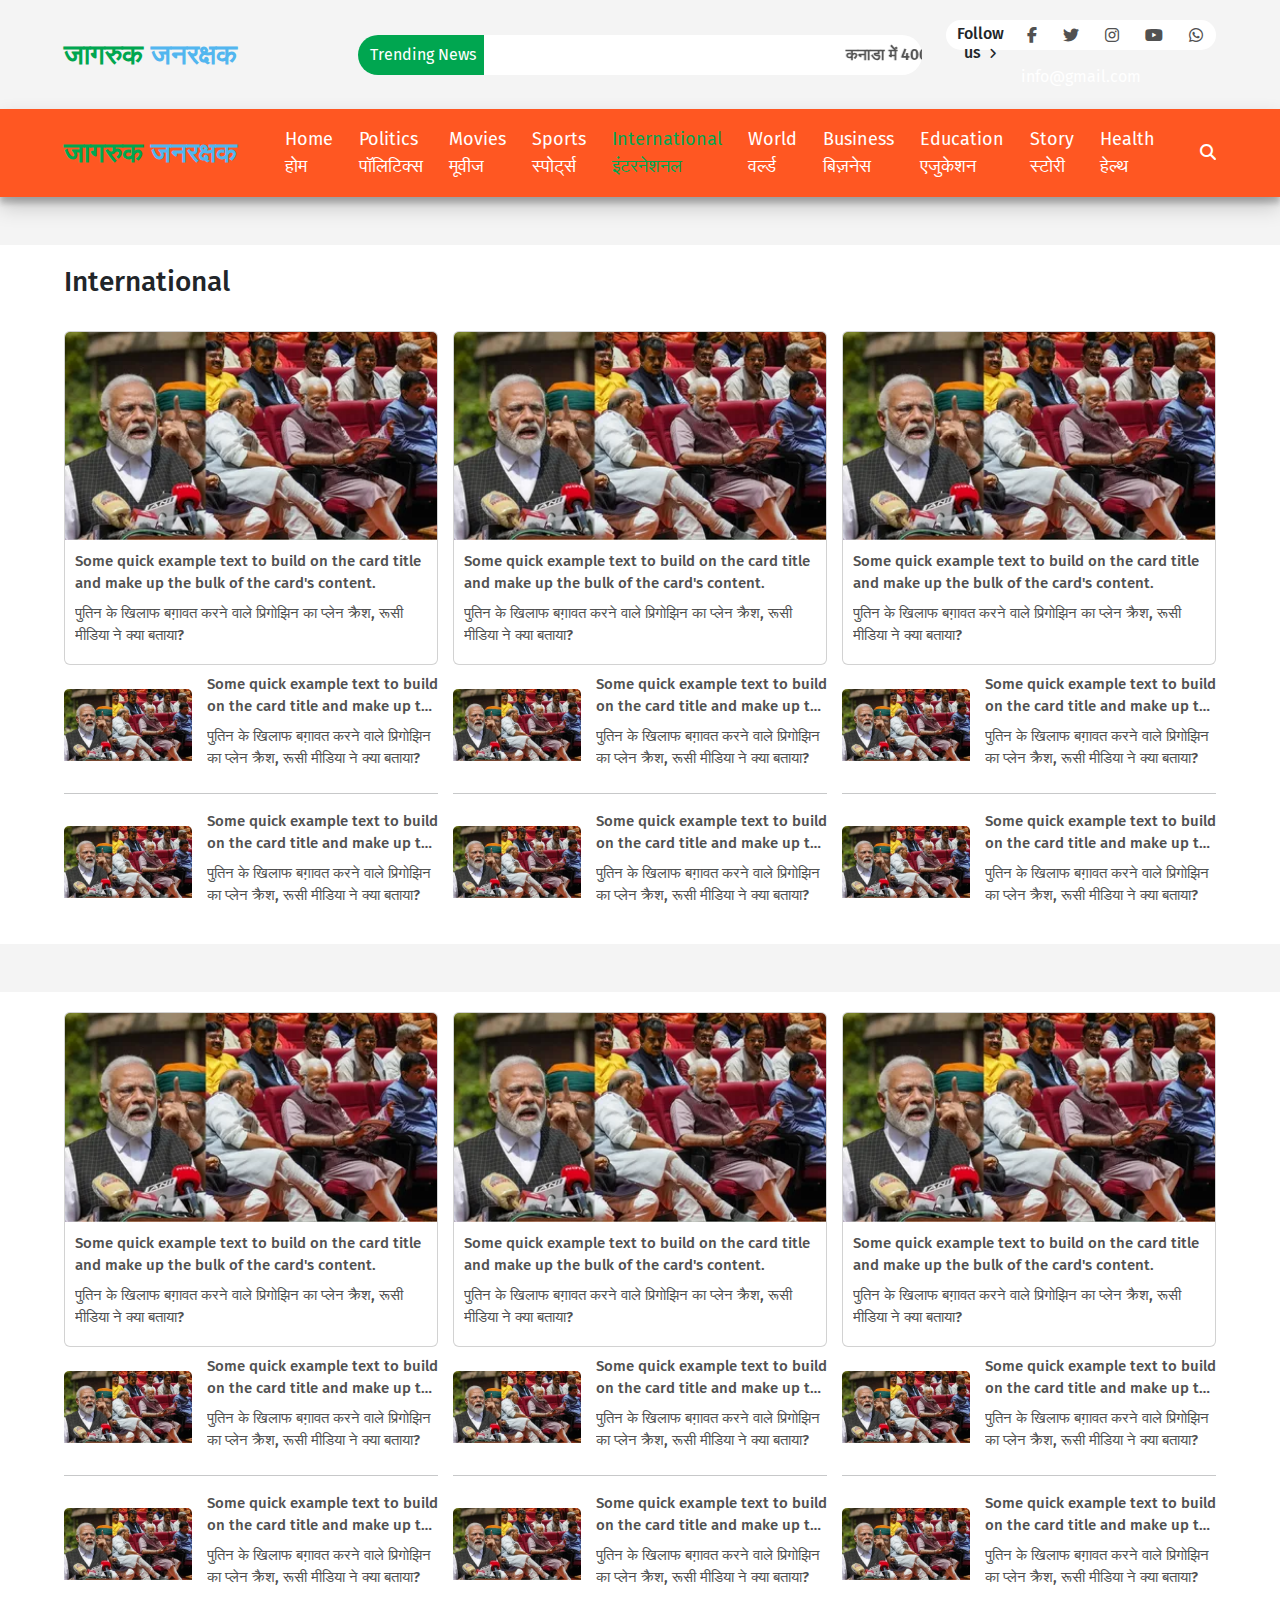
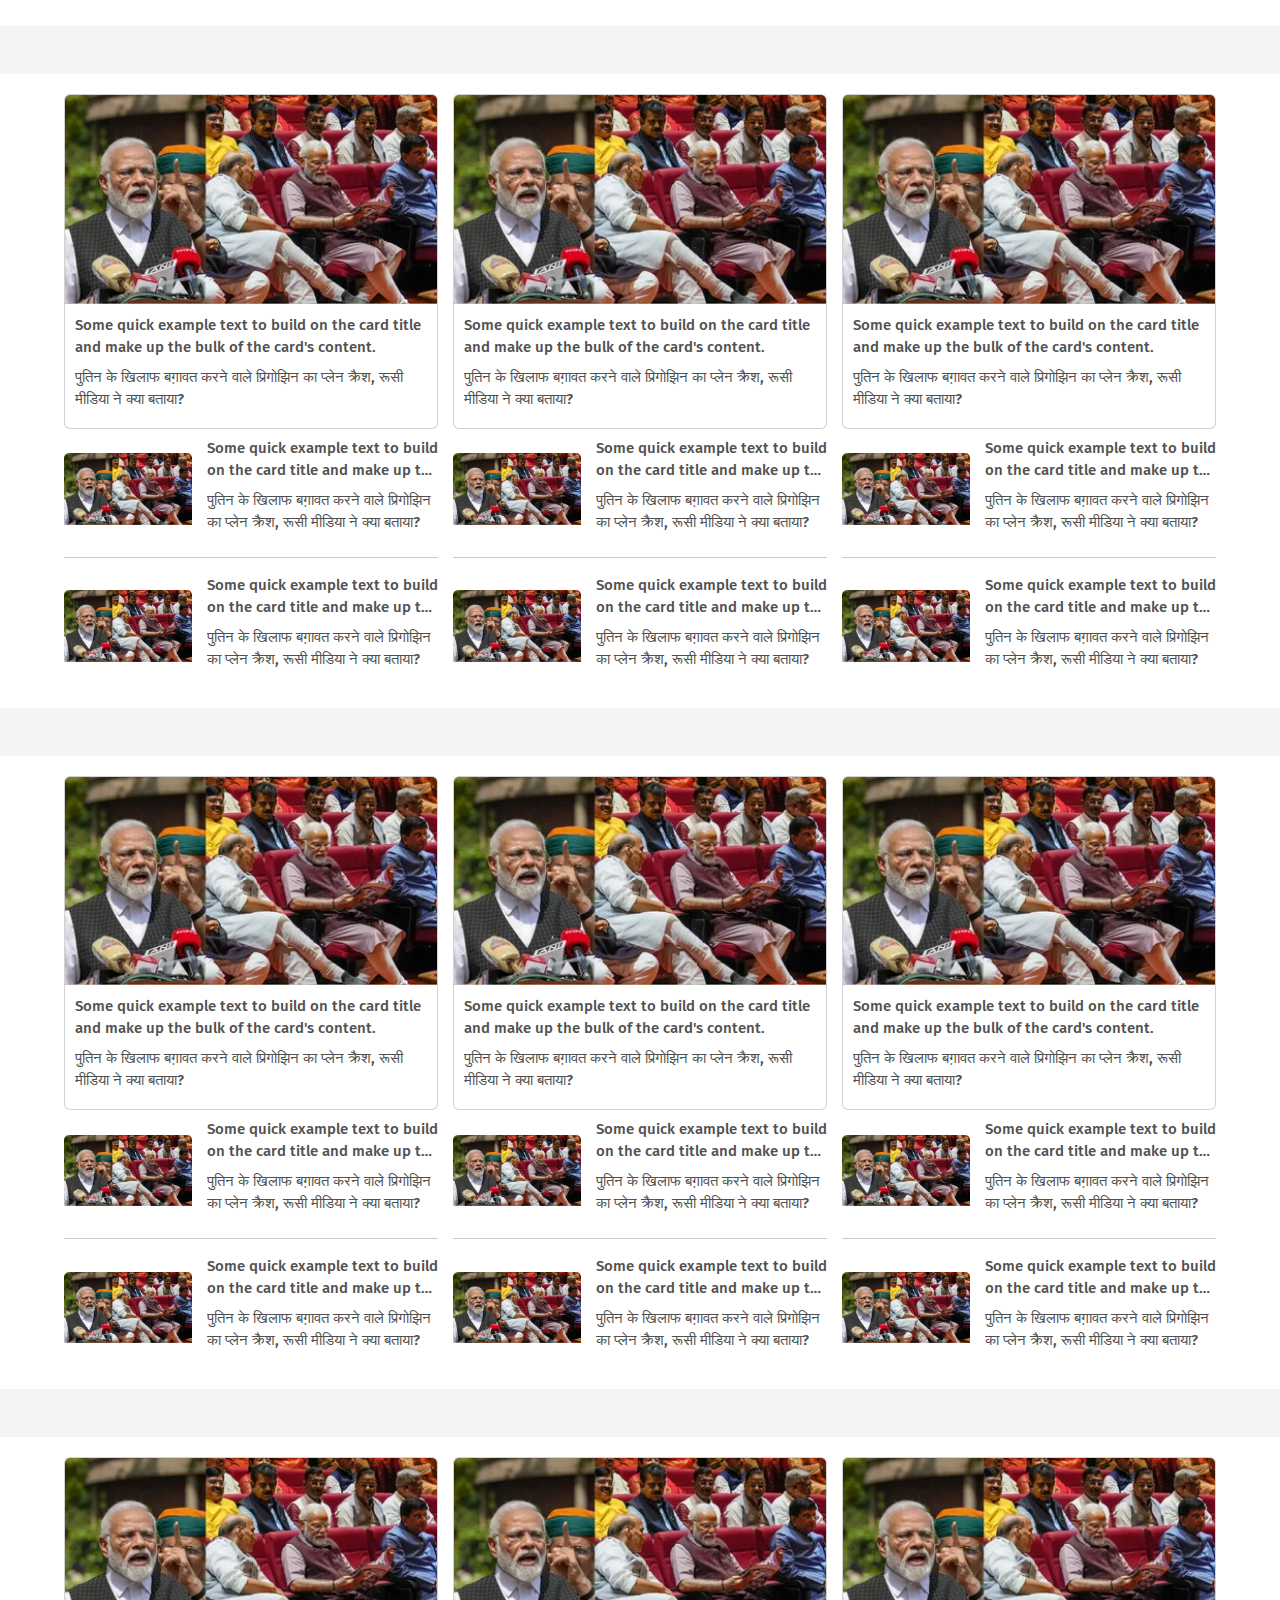
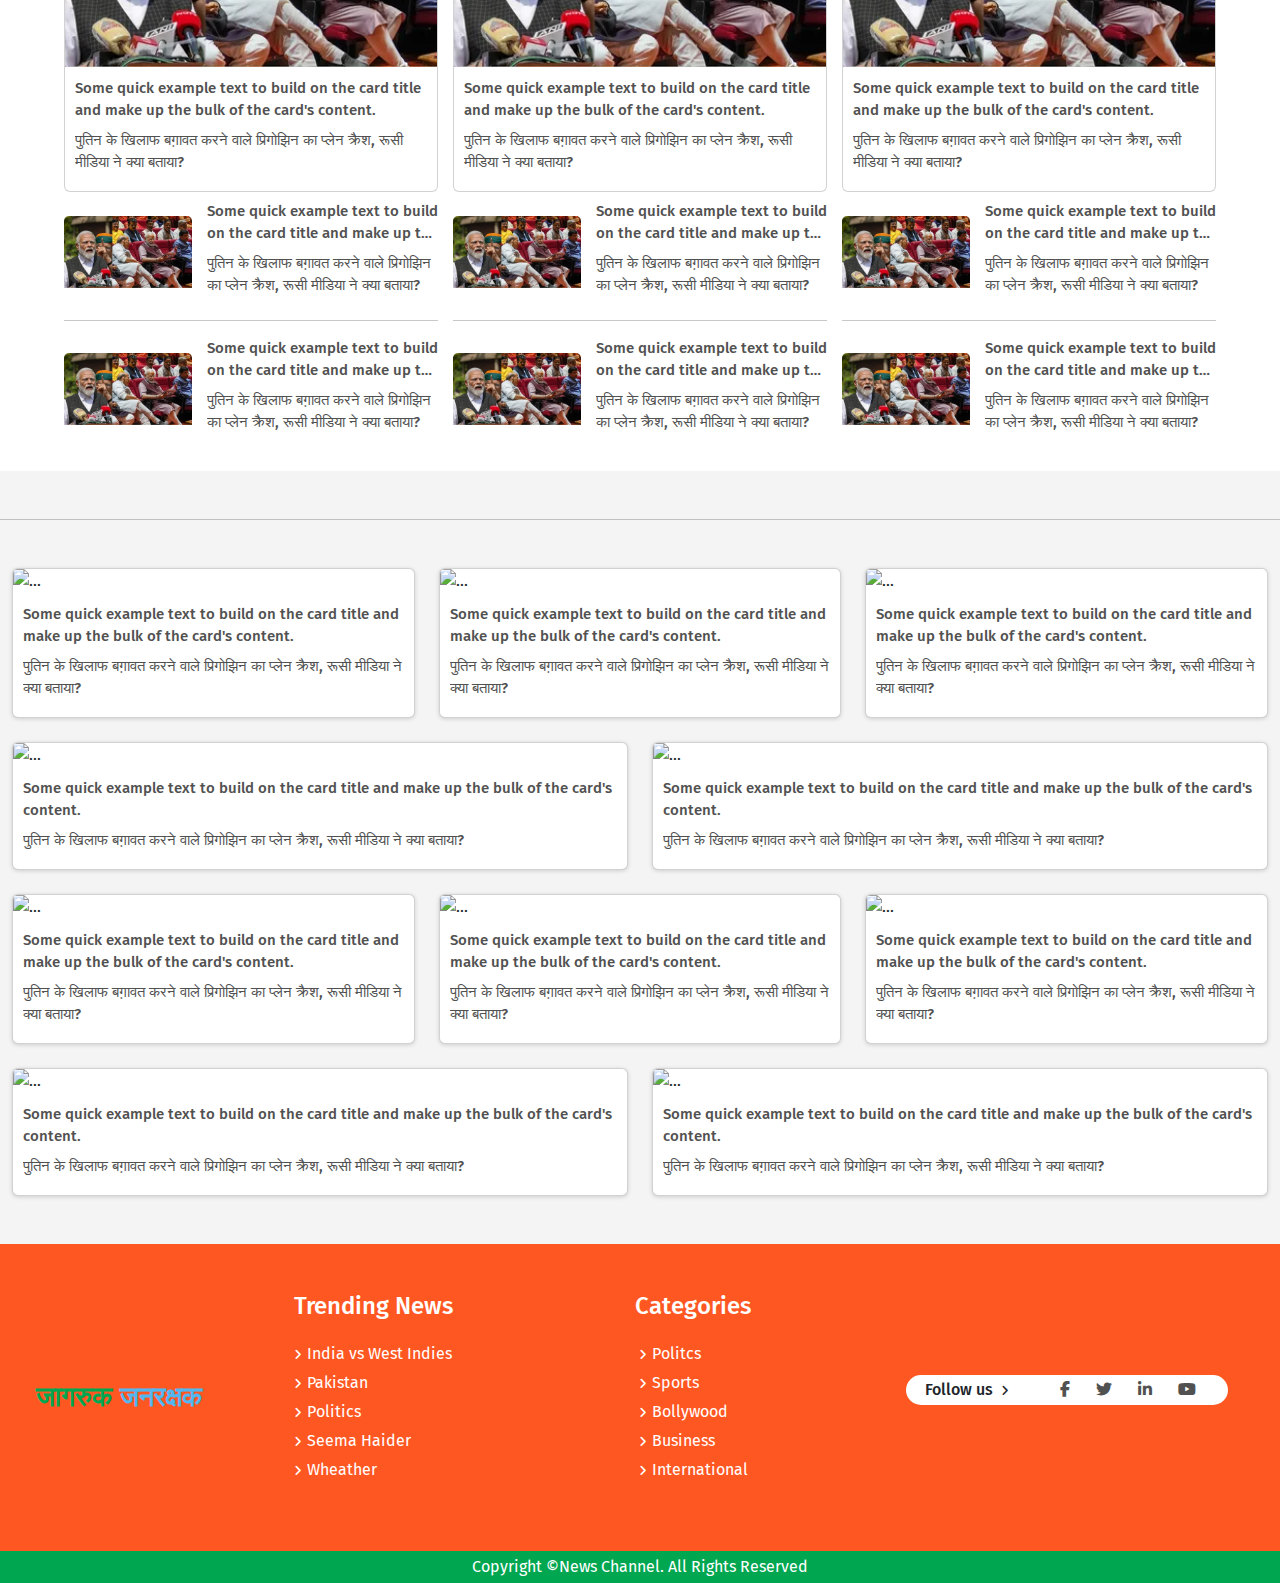
==== commit 4be28f12: "add" ====
--- a/international/index.html
+++ b/international/index.html
@@ -3,7 +3,7 @@
 <head>
     <meta charset="UTF-8">
     <meta name="viewport" content="width=device-width, initial-scale=1.0">
-    <title>Politics</title>
+    <title>International</title>
 
     <!-- Bootstrap CDN -->
     <link href="https://cdn.jsdelivr.net/npm/bootstrap@5.0.2/dist/css/bootstrap.min.css" rel="stylesheet">
@@ -42,11 +42,9 @@
                             </div>
 
                             <marquee class="news-scroll" behavior="scroll" direction="left" onmouseover="this.stop();"
-                                onmouseout="this.start();"> <a href="#">Excepteur sint occaecat cupidatat non proident,
-                                    sunt in culpa qui officia deserunt mollit anim id est laborum. </a> <span
-                                    class="dot"></span> <a href="#">Lorem ipsum dolor sit amet, consectetur adipiscing
-                                    elit, sed do eiusmod tempor incididunt ut </a> <span class="dot"></span> <a
-                                    href="#">Duis aute irure dolor in reprehenderit in voluptate velit esse </a>
+                                onmouseout="this.start();"> <a href="../international/Arrest made in case of theft of 400 kg gold and millions of dollars in Canada.html">कनाडा में 400 किलो सोना और लाखों
+                                    डॉलर की चोरी के मामले में गिरफ़्तारी </a> 
+                                    <!-- <span class="dot"></span>  -->
                             </marquee>
                         </div>
                     </div>
@@ -57,8 +55,9 @@
                         <ul class="social-network p-0 list-unstyled">
                             <li><a href="#"><i class="fab fa-facebook-f"></i></a></li>
                             <li><a href="#"><i class="fab fa-twitter"></i></a></li>
-                            <li><a href="#"><i class="fab fa-linkedin-in"></i></a></li>
+                            <li><a href="#"><i class="fa-brands fa-instagram"></i></a></li>
                             <li><a href="#"><i class="fab fa-youtube"></i></a></li>
+                            <li><a href="#"><i class="fa-brands fa-whatsapp"></i></a></li>
                         </ul>
                     </div>
                     <div class="contact-email">
--- a/css/style.css
+++ b/css/style.css
@@ -183,14 +183,17 @@
 .header-scrolled .navbar ul {
     width: 93%;
     overflow: auto;
+    margin-left: 2%;
 }
 
 .navbar .show { 
-    height: 100vh;
+    height: 100%;
     display: flex;
     justify-content: center;
 }
-
+.navbar .show ul{
+    margin-top: 10px;
+}
 .navbar .show ul li {
     text-align: center;
     width: 100%;
@@ -217,7 +220,7 @@
 .header-scrolled .navbar .nav-item a {
     font-size: 18px;
     color: white;
-    margin: 10px;
+    margin: 5px;
 }
 
 .header-scrolled .navbar .nav-item a:hover,
@@ -264,7 +267,7 @@
 
 .banner-section .card .card-text {
     display: -webkit-box;
-    -webkit-line-clamp: 2;
+    -webkit-line-clamp: 1;
     -webkit-box-orient: vertical;
     overflow: hidden;
 }
@@ -276,7 +279,7 @@
     overflow: hidden;
     margin-bottom: 8px;
     font-size: 15px;
-    line-height: 21px;
+    line-height: 22px;
 }
 
 .card .card-body {
@@ -367,7 +370,7 @@
 }
 
 .footer-section .link-widget li a:hover {
-    color: var(--hover-primary);
+    color: #00a650;
     margin-left: 5px;
 }
 
--- a/css/responsive.css
+++ b/css/responsive.css
@@ -5,9 +5,10 @@
     }
 }
 
-@media (max-width: 1250px) {}
-
 @media (max-width: 1200px) {
+    .header-scrolled .navbar ul {
+        width: 90%;
+    }
     .social-connect .social-network li {
         margin: 0 7px;
     }
@@ -18,14 +19,14 @@
     .header-scrolled .navbar .nav-item  a{
         margin: 7px;
     }
+    .footer-section .news-logo h3{
+        font-size: 25px;
+    }
 }
 
 @media (min-width: 1024px) {
     .banner-section .small-card:last-child{
-        display: none;
-    }
-    .header-scrolled .navbar .nav-item  a{
-        margin: 6px;
+        /* display: none; */
     }
 }
 @media (max-width: 993px) {
@@ -35,6 +36,10 @@
 
     .social-connect .social-network li {
         margin: 0 13px;
+    }
+
+    .banner-section .card .card-text {
+        -webkit-line-clamp: 2;
     }
 
     .trending-news .news {
@@ -49,9 +54,15 @@
     .footer-section .social-connect {
         width: 50%;
     }
+    .footer-section .news-logo h3{
+        font-size: 30px;
+    }
 }
 
 @media (max-width: 768px) {
+    .header-scrolled .navbar ul {
+        width: 88%;
+    }
     .footer-section .social-connect {
         width: 70%;
     }
@@ -66,6 +77,9 @@
         background-position: center;
         background-size: cover;
         background-repeat: no-repeat;
+    }
+    .header-scrolled .navbar .nav-item a span{
+        margin: 0 10px;
     }
     .footer-section .social-connect {
         width: 100%;
